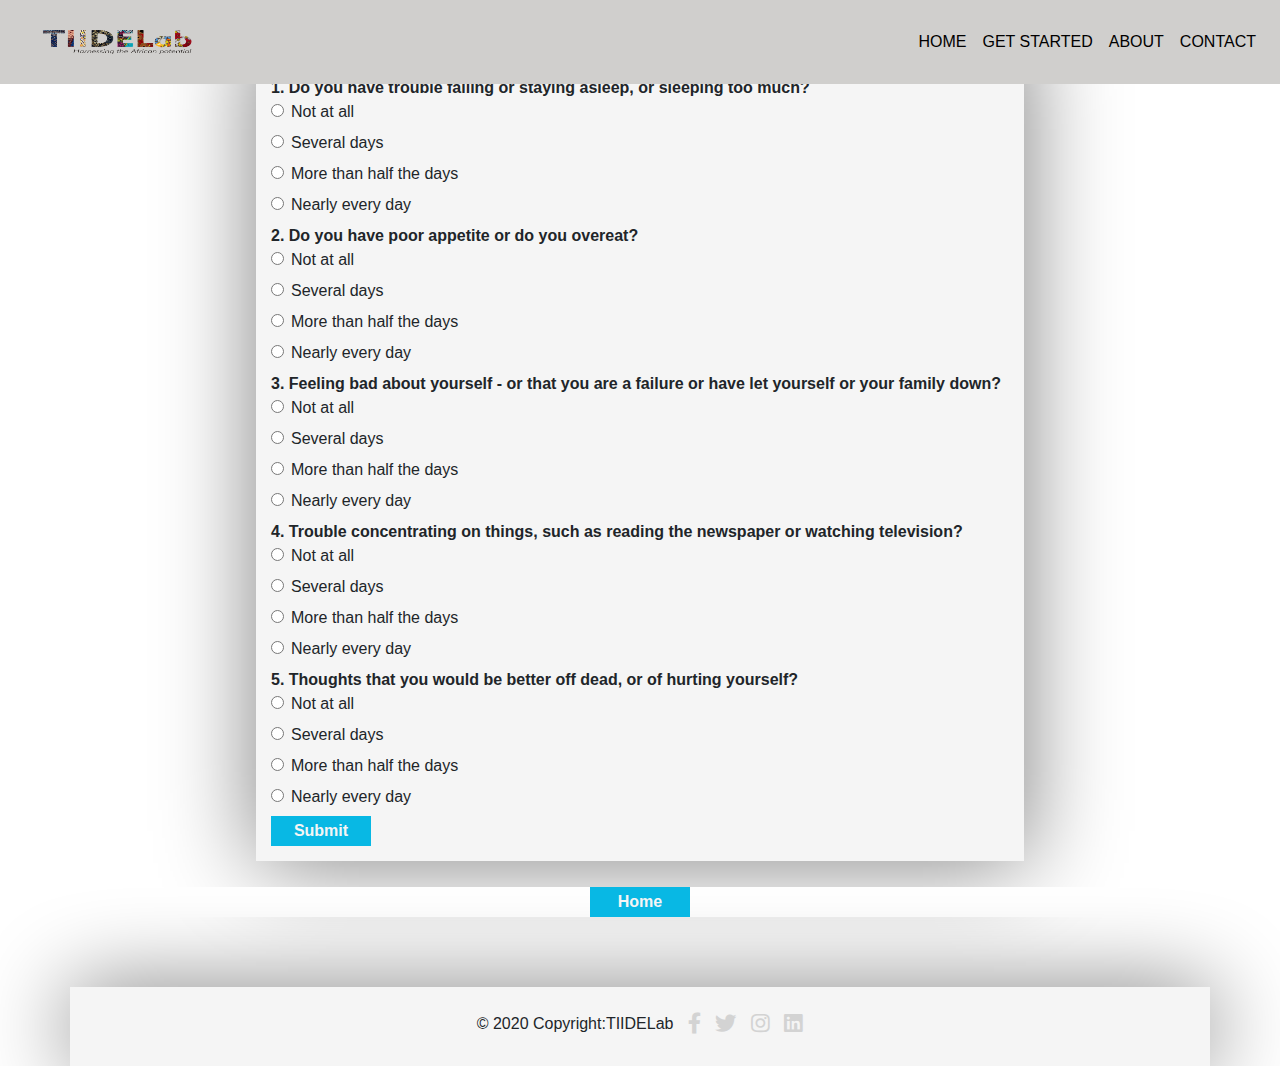
==== menstate/questions.html @ 83074257 "Add files via upload" ====
<!DOCTYPE html>
<html lang="en">
  <head>
    <meta charset="UTF-8" />
    <meta name="viewport" content="width=device-width, initial-scale=1.0" />
    <meta http-equiv="X-UA-Compatible" content="ie=edge" />
    <title>Mental state</title>
    <link rel="stylesheet" href="styles.css">
    <link rel="stylesheet" href="../styles.css">
    <link
      rel="stylesheet"
      href="https://stackpath.bootstrapcdn.com/bootstrap/4.4.1/css/bootstrap.min.css"
      integrity="sha384-Vkoo8x4CGsO3+Hhxv8T/Q5PaXtkKtu6ug5TOeNV6gBiFeWPGFN9MuhOf23Q9Ifjh"
      crossorigin="anonymous"
    />
    <link rel="stylesheet" href="https://cdnjs.cloudflare.com/ajax/libs/font-awesome/5.12.1/css/all.min.css">
  </head>
  <body class="wrapper">

   <nav class="navbar navbar-expand-lg navbar-dark bg-dark fixed-top" style="background-color: #d0cfcd !important;">
      <a class="navbar-brand" href="../index.html"><img src="../images/TIIDELogo1.png" style="width: 200px; height: 58px;"  alt=""></a>
      <button class="navbar-toggler" type="button" data-toggle="collapse" data-target="#navbarNav"
        aria-controls="navbarNav" aria-expanded="false" aria-label="Toggle navigation">
        <span class="navbar-toggler-icon"></span>
      </button>
      <div class="collapse navbar-collapse" id="navbarNav">
        <ul class="navbar-nav ml-auto">
          <li class="nav-item active">
            <a class="nav-link nav-item" href="../index.html">HOME <span class="sr-only">(current)</span></a>
          </li>
          <li class="nav-item">
            <a class="nav-link nav-item" href="#">GET STARTED</a>
          </li>
          <li class="nav-item">
            <a class="nav-link nav-item" href="../index.html">ABOUT</a>
          </li>
          <li class="nav-item">
            <a class="nav-link nav-item" href="../index.html">CONTACT</a>
          </li>
        </ul>
      </div>
    </nav>

   <form id="quiz">
   <div class="container questions-container">
            <fieldset class="fieldset" name="q1">
              <strong>1. Do you have trouble falling or staying asleep, or sleeping too much?</strong>
<div class="form-check">
   <input class="form-check-input" type="radio" name="q1" id="q11" value="1" required>
   <label class="form-check-label" for="q11">
   Not at all
   </label>
</div>
<div class="form-check">
   <input class="form-check-input" type="radio" name="q1" id="q12" value="2">
   <label class="form-check-label" for="q12">
   Several days
   </label>
</div>
<div class="form-check">
   <input class="form-check-input" type="radio" name="q1" id="q13" value="3">
   <label class="form-check-label" for="q13">
   More than half the days
   </label>
</div>
<div class="form-check">
   <input class="form-check-input" type="radio" name="q1" id="q14" value="4">
   <label class="form-check-label" for="q14">
   Nearly every day
   </label>
            </fieldset>

            <fieldset class="fieldset" name="q2" >
              <strong>2. Do you have poor appetite or do you overeat?</strong>
<div class="form-check">
   <input class="form-check-input" type="radio" name="q2" id="q21" value="1" required>
   <label class="form-check-label" for="q21">
   Not at all
   </label>
</div>
<div class="form-check">
   <input class="form-check-input" type="radio" name="q2" id="q22" value="2">
   <label class="form-check-label" for="q22">
  Several days
   </label>
</div>
<div class="form-check">
   <input class="form-check-input" type="radio" name="q2" id="q23" value="3">
   <label class="form-check-label" for="q23">
   More than half the days
   </label>
</div>
<div class="form-check">
   <input class="form-check-input" type="radio" name="q2" id="q24" value="4">
   <label class="form-check-label" for="q24">
   Nearly every day
   </label>
            </fieldset>



            <fieldset class="fieldset" name="q3">
              <strong>3. Feeling bad about yourself - or that you are a failure or have let yourself or your family down?</strong>
<div class="form-check">
   <input class="form-check-input" type="radio" name="q3" id="q31" value="1" required>
   <label class="form-check-label" for="q31">
   Not at all
   </label>
</div>
<div class="form-check">
   <input class="form-check-input" type="radio" name="q3" id="q32" value="2">
   <label class="form-check-label" for="q32">
  Several days
   </label>
</div>
<div class="form-check">
   <input class="form-check-input" type="radio" name="q3" id="q33" value="3">
   <label class="form-check-label" for="q33">
   More than half the days
   </label>
</div>
<div class="form-check">
   <input class="form-check-input" type="radio" name="q3" id="q34" value="4">
   <label class="form-check-label" for="q34">
   Nearly every day
   </label>
            </fieldset>


            <fieldset class="fieldset" name="q4" >
              <strong>4. Trouble concentrating on things, such as reading the newspaper or watching television?</strong>
<div class="form-check">
   <input class="form-check-input" type="radio" name="q4" id="q41" value="1" required>
   <label class="form-check-label" for="q41">
   Not at all
   </label>
</div>
<div class="form-check">
   <input class="form-check-input" type="radio" name="q4" id="q42" value="2">
   <label class="form-check-label" for="q42">
  Several days
   </label>
</div>
<div class="form-check">
   <input class="form-check-input" type="radio" name="q4" id="q43" value="3">
   <label class="form-check-label" for="q43">
   More than half the days
   </label>
</div>
<div class="form-check">
   <input class="form-check-input" type="radio" name="q4" id="q44" value="4">
   <label class="form-check-label" for="q44">
   Nearly every day
   </label>
            </fieldset>
            <fieldset class="fieldset" name="q5" >
              <strong>5. Thoughts that you would be better off dead, or of hurting yourself?</strong>
<div class="form-check">
   <input class="form-check-input" type="radio" name="q5" id="q51" value="1" required>
   <label class="form-check-label" for="q51">
   Not at all
   </label>
</div>
<div class="form-check">
   <input class="form-check-input" type="radio" name="q5" id="q52" value="2">
   <label class="form-check-label" for="q52">
  Several days
   </label>
</div>
<div class="form-check">
   <input class="form-check-input" type="radio" name="q5" id="q53" value="3">
   <label class="form-check-label" for="q53">
   More than half the days
   </label>
</div>
<div class="form-check">
   <input class="form-check-input" type="radio" name="q5" id="q54" value="4">
   <label class="form-check-label" for="q54">
   Nearly every day
   </label>
            </fieldset>

    <button>
    Submit
</button>

</div>


   </form>
   <div class="wrapper back-button">
      <a href="../index.html"><button class="button-home">Home</button></a>
  </div>

   <!-- The Modal -->
<div id="myModal" class="modal">

  <!-- Modal content -->
  <div class="modal-content" id="modal">
    <span class="close" id="close">&times;</span>
    <div id="advice">
       <div id="fit">
         <h1>You are fit</h1>
         <p>Avoid stress:A variety of factors, including work, education, family life, or relationships, can cause stress. It is important to try managing and addressing these stressful situations when they arise.</p>
         <p>Exercise:High-intensity exercise releases the feel-good chemicals, known as endorphins, into the body.</p>
         <p>Low-intensity exercise sustained over an extended period helps release proteins called neurotrophic factors, which improve brain function and make a person who is exercising feel better.</p>
         <p>Many people who are depressed have low motivation for exercise, so it is a good idea to start with 5 minutes of walking or doing an enjoyable activity and gradually increase the length of time over the coming days, weeks, and months.</p>
         <p>Avoid alcohol and drugs:There is a close link between depression, as well as anxiety disorders, and alcohol or other substance-use disorders.</p>
        </div>
      <div id="slight">
         <h1>You are experiencing situational depression </h1>
         <p>
            You should see a doctor if your symptoms are making it difficult for you to take care of your everyday responsibilities and activities. Treatment can help you better cope with stressful events.
            Treatment includes medications but make sure it is a doctor prescribing it for you
         </p>
         <p>
            However, supportive psychotherapy is generally the preferred treatment for situational depression as the treatment can help enhance coping mechanisms and resilience. This is important because it can help you cope with future challenges and potentially avoid future bouts of situational depression. One type of therapy that may help is cognitive behavioral therapy (CBT).
         </p>
         <p>Once treatment is helping you address your depression, you can also make some lifestyle changes that can help you cope. These include:</p>
         <ul>
            <li>getting exercise</li>
            <li>establishing healthy sleeping habits</li>
            <li>getting more rest and relaxation</li>
            <li>
               eating more healthfully
            </li>
            <li>strengthening your social support system</li>
         </ul>
      </div>
      <div id="psyc">
         <h1>You are Psychotically depressed</h1>
         <p>Don't fret. A person who receives treatment for psychotic depression can be back to their normal self in a couple of months.</p>
         <p>There are two modalities of treatment for psychotic depression, Dr. Rothschild says. “The combination of an antidepressant with an antipsychotic is one, and electroconvulsive therapy (ECT) is the other,” he says. “That is a decision to make with the family and it depends on the situation.”</p>
         <p>In some older patients, ECT may be used in order to avoid the side effects of medication. Sometimes a course of ECT is prescribed and then the antidepressant and antipsychotic are taken afterward. Talk therapy can be helpful, too, he says, but only after the first line treatment of medication or ECT has been started, Dr. Rothschild says.</p>
      </div>

      <div id="major">
         <h1>You are experiencing Major depression</h1>
         <p>The most helpful treatment is a combination of psychotherapy and medication.Medication should be prescibed by a medical professional</p>
         <p>It usually takes at least two to six weeks of taking any antidepressant to see improvement. It may take several trials to find the medication that works best. Once the right medication is found, it may take up to a few months to find a proper dose and for the full positive effect to be seen.</p>
         <p>A number of psychotherapy techniques have been demonstrated to be helpful, depending on the causes of the depression, the availability of family and other social support, and personal style and preference. A technique called cognitive behavioral therapy is designed to help a depressed person recognize negative thinking and teaches techniques for controlling symptoms. Psychodynamic, insight-oriented or interpersonal psychotherapy can help depressed people to sort out conflicts in important relationships or explore the history behind symptoms</p>
         <p>In some situations, a treatment called electroconvulsive therapy (ECT) can be a life-saving option. This treatment is controversial, but very effective. In ECT, an electrical impulse is applied to the person's scalp and passes to the brain, causing a seizure. The patient is under anesthesia and is monitored carefully. Medication is given before the procedure to prevent any outward signs of convulsions, which helps to prevent injury. Improvement is seen gradually over a period of days to weeks after the treatment. ECT is the quickest and most effective treatment for the most severe forms of depression, and in most people, it is not more risky than other antidepressant treatments.</p>
      </div>
      <div>
         <a href="#"><h3>Here's a link to a professional</h3></a>
      </div>
    </div>
  </div>

</div>
<footer class="page-footer">
   <div class="container">
     <div class="row justify-content-center">
       <div class="footer-copyright">
         <span> © 2020 Copyright:TIIDELab</span>
         <a href=""><i class="fab fa-facebook-f fa-lg footer-icon"></i></a>
         <a href=""><i class="fab fa-twitter fa-lg footer-icon"></i></a>
         <a href=""><i class="fab fa-instagram fa-lg footer-icon"></i></a>
         <a href=""><i class="fab fa-linkedin fa-lg footer-icon"></i></a>
       </div>
     </div>
   </div>
 </footer>
    
    <script
      src="https://code.jquery.com/jquery-3.4.1.slim.min.js"
      integrity="sha384-J6qa4849blE2+poT4WnyKhv5vZF5SrPo0iEjwBvKU7imGFAV0wwj1yYfoRSJoZ+n"
      crossorigin="anonymous"
    ></script>
    <script
      src="https://cdn.jsdelivr.net/npm/popper.js@1.16.0/dist/umd/popper.min.js"
      integrity="sha384-Q6E9RHvbIyZFJoft+2mJbHaEWldlvI9IOYy5n3zV9zzTtmI3UksdQRVvoxMfooAo"
      crossorigin="anonymous"
    ></script>
    <script
      src="https://stackpath.bootstrapcdn.com/bootstrap/4.4.1/js/bootstrap.min.js"
      integrity="sha384-wfSDF2E50Y2D1uUdj0O3uMBJnjuUD4Ih7YwaYd1iqfktj0Uod8GCExl3Og8ifwB6"
      crossorigin="anonymous"
    ></script>
    <script src="index.js"></script>
  </body>
</html>
---- menstate/styles.css ----
body {
  font-family: Arial, Helvetica, sans-serif;
  width: 100%;
  height: 700px;
}
/* The Modal (background) */
.modal {
  display: none; /* Hidden by default */
  position: fixed; /* Stay in place */
  z-index: 100; /* Sit on top */
  padding: 0 250px;
  left: 0;
  top: 0;
  right: 0;
  bottom: 0;
  width: 100%; /* Full width */
  height: 100%; /* Full height */
  overflow: auto; /* Enable scroll if needed */
  background-color: rgba(0, 0, 0, 0.9); /* Black w/ opacity */

}

/* Modal Content */
.modal-content {
  margin: auto;
  padding: 0px 20px 20px 20px;
  border: 1px solid #888;
  position: fixed;
  top: 0;
  width: 80%;
  height: 95vh;
  overflow-y: auto;
  line-height: 150%;
}

#modal {
  background-color: #f7f7f7;
  color: black;
}

/* The Close Button */
.close {
  display: inline-block;
  font-size: 28px;
  font-weight: bold;
}

#close {
  color: rgb(241, 43, 43, 5.7);

}

.close:hover,
.close:focus {
  color: #000;
  text-decoration: none;
  cursor: pointer;
}

.container {
  background-color: whitesmoke;
  margin: 2% 10% 2% 10%;
  padding-bottom: 2%;
  padding-top: 2%;
  box-shadow: 1px 1px 10vmin 1px gray;
}

.wrapper {
  background-color: white;
}

#quiz {
  width: 60%;
  margin: 2% 0% 2% 20%;
}

.form-check {
  margin-bottom: 7px;
}

button{
  background-color: #08b8e4;
  width: 100px;
  border: none;
  height: 30px;
  font-size: larger;
  font-weight: bolder;
  color: whitesmoke;
}
.questions-container{
    padding-top: 50px;
}
.back-button{
  text-align: center;
  margin-bottom: 70px;
}
---- styles.css ----
* {
    margin: 0;
    padding: 0;
    -webkit-box-sizing: border-box;
    -moz-box-sizing: border-box;
    box-sizing: border-box;
}
.carousel-caption{
    padding-bottom: 400px;
}

.about{
    padding: 150px;
}
.nav-item{
color: black !important;
}

.newsletter-input {
    width: 70%;
    height: 60px;
    border: 1px solid #a7671d;
    border-radius: 50px;
    background: none;
    padding: 0 25px;
}

.newsletter-btn {
    display: inline-block;
    font-weight: 700;
    text-align: center;
    border: 2px solid transparent;
    padding: 0 32px;
    font-size: 16px;
    line-height: 46px;
    border-radius: 50px;
    background-color: #38f9d7;
    margin-top: 10px;
}

.btn-default {
    background: rgb(16, 156, 167);
    color: #fff;
    font-weight: 600;
}

.form-control {
    border: 1px solid #a7671d;
}
.contact-form{
    margin-left: 30%;
    margin-top: 10px;
    padding-top: 10px;
}
.footer-icon{
    padding-left: 10px;
    padding-bottom: 10px;
    color: lightgrey;
}
.footer-icon:hover{
    color:blueviolet ;
}
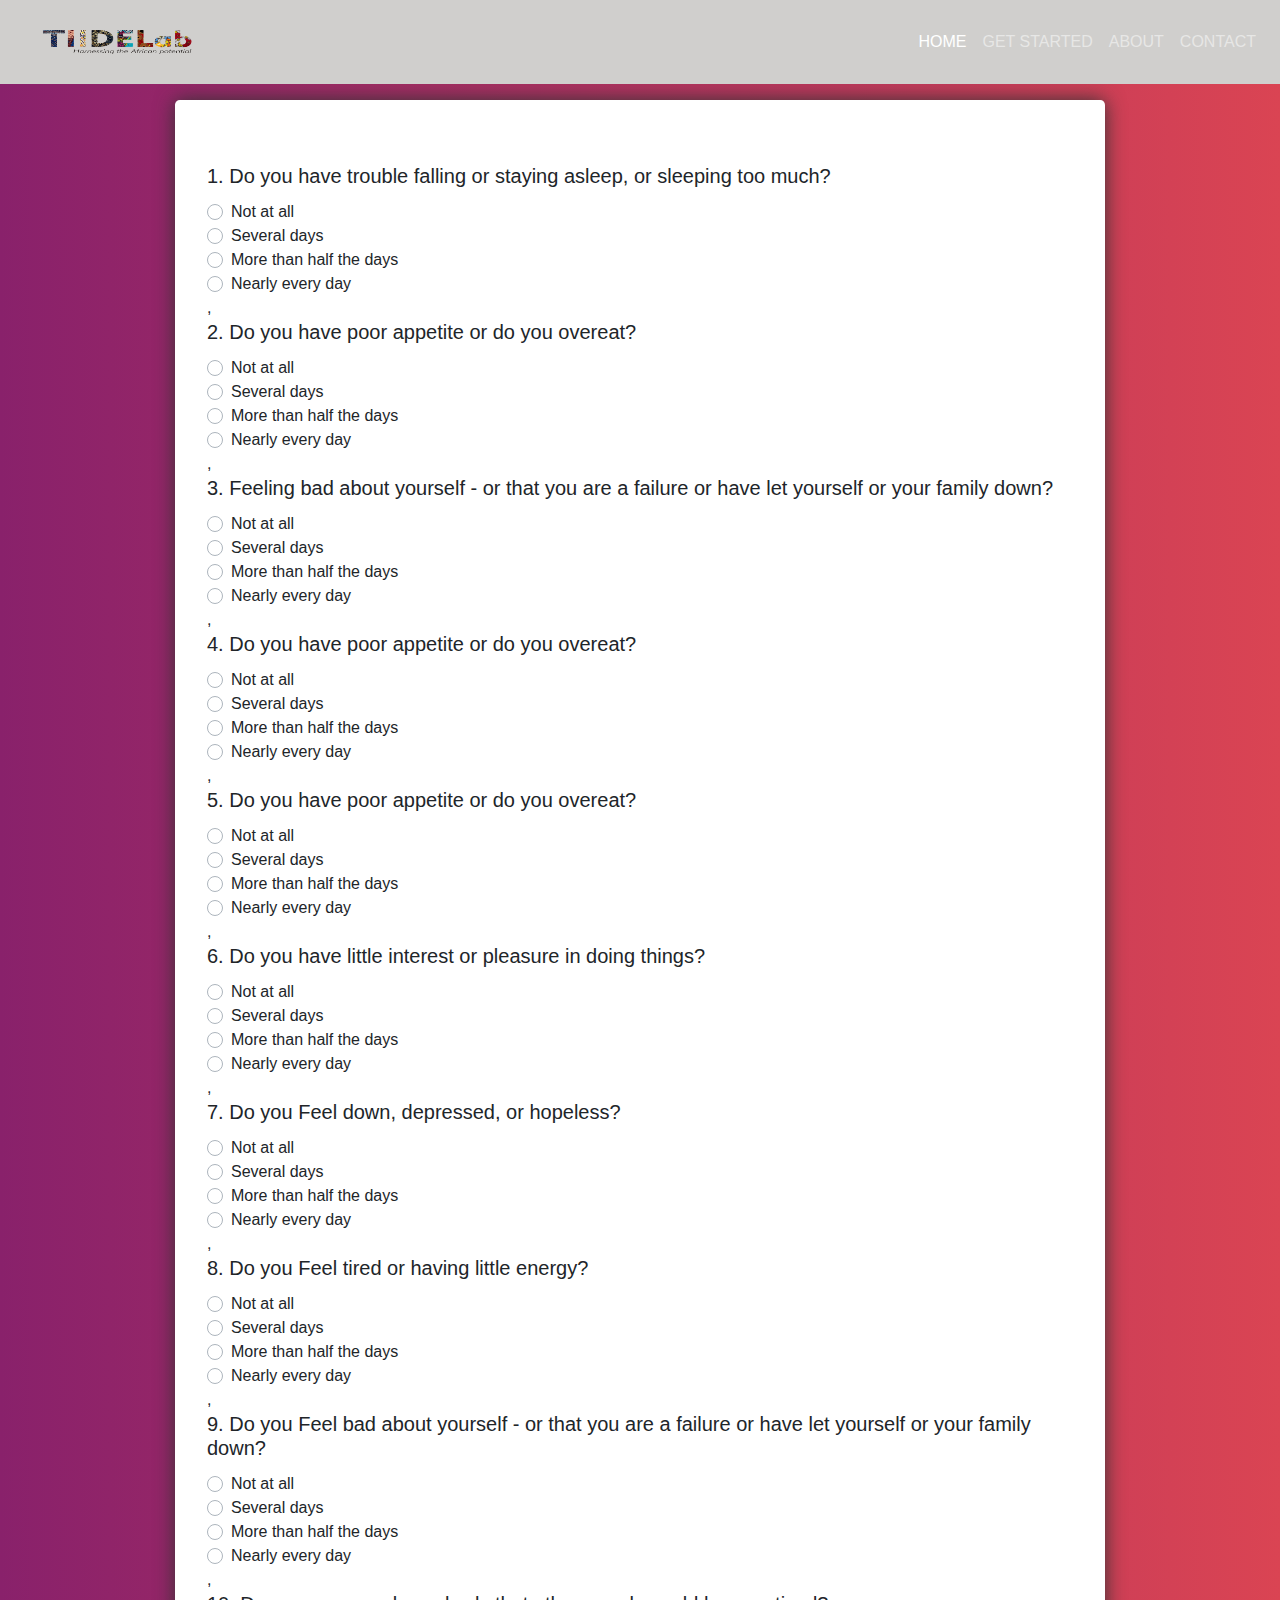
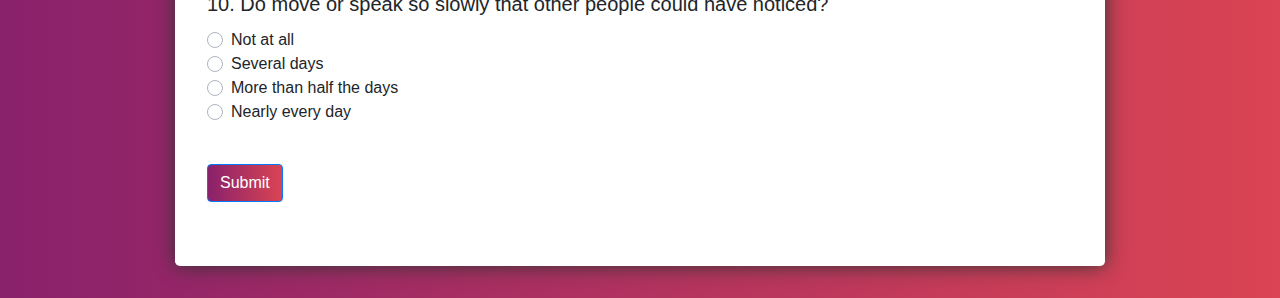
==== commit 824f5c31: "Add files via upload" ====
--- a/menstate/questions.html
+++ b/menstate/questions.html
@@ -5,263 +5,263 @@
     <meta name="viewport" content="width=device-width, initial-scale=1.0" />
     <meta http-equiv="X-UA-Compatible" content="ie=edge" />
     <title>Mental state</title>
-    <link rel="stylesheet" href="styles.css">
-    <link rel="stylesheet" href="../styles.css">
     <link
       rel="stylesheet"
       href="https://stackpath.bootstrapcdn.com/bootstrap/4.4.1/css/bootstrap.min.css"
       integrity="sha384-Vkoo8x4CGsO3+Hhxv8T/Q5PaXtkKtu6ug5TOeNV6gBiFeWPGFN9MuhOf23Q9Ifjh"
       crossorigin="anonymous"
     />
-    <link rel="stylesheet" href="https://cdnjs.cloudflare.com/ajax/libs/font-awesome/5.12.1/css/all.min.css">
+    <link href="styles.css" />
   </head>
-  <body class="wrapper">
-
-   <nav class="navbar navbar-expand-lg navbar-dark bg-dark fixed-top" style="background-color: #d0cfcd !important;">
-      <a class="navbar-brand" href="../index.html"><img src="../images/TIIDELogo1.png" style="width: 200px; height: 58px;"  alt=""></a>
-      <button class="navbar-toggler" type="button" data-toggle="collapse" data-target="#navbarNav"
-        aria-controls="navbarNav" aria-expanded="false" aria-label="Toggle navigation">
+  <body
+    style="background: #DA4453;  /* fallback for old browsers */
+  background: -webkit-linear-gradient(to right, #89216B, #DA4453);  /* Chrome 10-25, Safari 5.1-6 */
+  background: linear-gradient(to right, #89216B, #DA4453); /* W3C, IE 10+/ Edge, Firefox 16+, Chrome 26+, Opera 12+, Safari 7+ */
+  "
+  >
+    <nav
+      class="navbar navbar-expand-lg navbar-dark bg-dark fixed-top"
+      style="background-color: #d0cfcd !important;"
+    >
+      <a class="navbar-brand" href="../index.html"
+        ><img
+          src="../images/TIIDELogo1.png"
+          style="width: 200px; height: 58px;"
+          alt=""
+      /></a>
+      <button
+        class="navbar-toggler"
+        type="button"
+        data-toggle="collapse"
+        data-target="#navbarNav"
+        aria-controls="navbarNav"
+        aria-expanded="false"
+        aria-label="Toggle navigation"
+      >
         <span class="navbar-toggler-icon"></span>
       </button>
       <div class="collapse navbar-collapse" id="navbarNav">
-        <ul class="navbar-nav ml-auto">
+        <ul class="navbar-nav ml-auto" style="font-weight: 500;">
           <li class="nav-item active">
-            <a class="nav-link nav-item" href="../index.html">HOME <span class="sr-only">(current)</span></a>
+            <a class="nav-link nav-item" href="../index.html"
+              >HOME <span class="sr-only">(current)</span></a
+            >
           </li>
           <li class="nav-item">
             <a class="nav-link nav-item" href="#">GET STARTED</a>
           </li>
           <li class="nav-item">
-            <a class="nav-link nav-item" href="../index.html">ABOUT</a>
+            <a class="nav-link nav-item" href="../index.html#about-Area"
+              >ABOUT</a
+            >
           </li>
           <li class="nav-item">
-            <a class="nav-link nav-item" href="../index.html">CONTACT</a>
+            <a
+              class="nav-link nav-item font-mod"
+              href="../index.html#contact-area"
+              >CONTACT</a
+            >
           </li>
         </ul>
       </div>
     </nav>
-
-   <form id="quiz">
-   <div class="container questions-container">
-            <fieldset class="fieldset" name="q1">
-              <strong>1. Do you have trouble falling or staying asleep, or sleeping too much?</strong>
-<div class="form-check">
-   <input class="form-check-input" type="radio" name="q1" id="q11" value="1" required>
-   <label class="form-check-label" for="q11">
-   Not at all
-   </label>
-</div>
-<div class="form-check">
-   <input class="form-check-input" type="radio" name="q1" id="q12" value="2">
-   <label class="form-check-label" for="q12">
-   Several days
-   </label>
-</div>
-<div class="form-check">
-   <input class="form-check-input" type="radio" name="q1" id="q13" value="3">
-   <label class="form-check-label" for="q13">
-   More than half the days
-   </label>
-</div>
-<div class="form-check">
-   <input class="form-check-input" type="radio" name="q1" id="q14" value="4">
-   <label class="form-check-label" for="q14">
-   Nearly every day
-   </label>
-            </fieldset>
-
-            <fieldset class="fieldset" name="q2" >
-              <strong>2. Do you have poor appetite or do you overeat?</strong>
-<div class="form-check">
-   <input class="form-check-input" type="radio" name="q2" id="q21" value="1" required>
-   <label class="form-check-label" for="q21">
-   Not at all
-   </label>
-</div>
-<div class="form-check">
-   <input class="form-check-input" type="radio" name="q2" id="q22" value="2">
-   <label class="form-check-label" for="q22">
-  Several days
-   </label>
-</div>
-<div class="form-check">
-   <input class="form-check-input" type="radio" name="q2" id="q23" value="3">
-   <label class="form-check-label" for="q23">
-   More than half the days
-   </label>
-</div>
-<div class="form-check">
-   <input class="form-check-input" type="radio" name="q2" id="q24" value="4">
-   <label class="form-check-label" for="q24">
-   Nearly every day
-   </label>
-            </fieldset>
-
-
-
-            <fieldset class="fieldset" name="q3">
-              <strong>3. Feeling bad about yourself - or that you are a failure or have let yourself or your family down?</strong>
-<div class="form-check">
-   <input class="form-check-input" type="radio" name="q3" id="q31" value="1" required>
-   <label class="form-check-label" for="q31">
-   Not at all
-   </label>
-</div>
-<div class="form-check">
-   <input class="form-check-input" type="radio" name="q3" id="q32" value="2">
-   <label class="form-check-label" for="q32">
-  Several days
-   </label>
-</div>
-<div class="form-check">
-   <input class="form-check-input" type="radio" name="q3" id="q33" value="3">
-   <label class="form-check-label" for="q33">
-   More than half the days
-   </label>
-</div>
-<div class="form-check">
-   <input class="form-check-input" type="radio" name="q3" id="q34" value="4">
-   <label class="form-check-label" for="q34">
-   Nearly every day
-   </label>
-            </fieldset>
-
-
-            <fieldset class="fieldset" name="q4" >
-              <strong>4. Trouble concentrating on things, such as reading the newspaper or watching television?</strong>
-<div class="form-check">
-   <input class="form-check-input" type="radio" name="q4" id="q41" value="1" required>
-   <label class="form-check-label" for="q41">
-   Not at all
-   </label>
-</div>
-<div class="form-check">
-   <input class="form-check-input" type="radio" name="q4" id="q42" value="2">
-   <label class="form-check-label" for="q42">
-  Several days
-   </label>
-</div>
-<div class="form-check">
-   <input class="form-check-input" type="radio" name="q4" id="q43" value="3">
-   <label class="form-check-label" for="q43">
-   More than half the days
-   </label>
-</div>
-<div class="form-check">
-   <input class="form-check-input" type="radio" name="q4" id="q44" value="4">
-   <label class="form-check-label" for="q44">
-   Nearly every day
-   </label>
-            </fieldset>
-            <fieldset class="fieldset" name="q5" >
-              <strong>5. Thoughts that you would be better off dead, or of hurting yourself?</strong>
-<div class="form-check">
-   <input class="form-check-input" type="radio" name="q5" id="q51" value="1" required>
-   <label class="form-check-label" for="q51">
-   Not at all
-   </label>
-</div>
-<div class="form-check">
-   <input class="form-check-input" type="radio" name="q5" id="q52" value="2">
-   <label class="form-check-label" for="q52">
-  Several days
-   </label>
-</div>
-<div class="form-check">
-   <input class="form-check-input" type="radio" name="q5" id="q53" value="3">
-   <label class="form-check-label" for="q53">
-   More than half the days
-   </label>
-</div>
-<div class="form-check">
-   <input class="form-check-input" type="radio" name="q5" id="q54" value="4">
-   <label class="form-check-label" for="q54">
-   Nearly every day
-   </label>
-            </fieldset>
-
-    <button>
-    Submit
-</button>
-
-</div>
-
-
-   </form>
-   <div class="wrapper back-button">
-      <a href="../index.html"><button class="button-home">Home</button></a>
-  </div>
-
-   <!-- The Modal -->
-<div id="myModal" class="modal">
-
-  <!-- Modal content -->
-  <div class="modal-content" id="modal">
-    <span class="close" id="close">&times;</span>
-    <div id="advice">
-       <div id="fit">
-         <h1>You are fit</h1>
-         <p>Avoid stress:A variety of factors, including work, education, family life, or relationships, can cause stress. It is important to try managing and addressing these stressful situations when they arise.</p>
-         <p>Exercise:High-intensity exercise releases the feel-good chemicals, known as endorphins, into the body.</p>
-         <p>Low-intensity exercise sustained over an extended period helps release proteins called neurotrophic factors, which improve brain function and make a person who is exercising feel better.</p>
-         <p>Many people who are depressed have low motivation for exercise, so it is a good idea to start with 5 minutes of walking or doing an enjoyable activity and gradually increase the length of time over the coming days, weeks, and months.</p>
-         <p>Avoid alcohol and drugs:There is a close link between depression, as well as anxiety disorders, and alcohol or other substance-use disorders.</p>
+    <form id="quiz" style="margin-top: 100px;">
+      <div class="container col-9">
+        <div
+          class="jumbotron"
+          style="box-shadow: 0px 0px 20px 0px #333; background-color: #fff;"
+        >
+          <div id="allquestions"></div>
+
+          <button
+            id="formButton"
+            class="btn btn-primary"
+            style="background: #DA4453;  /* fallback for old browsers */
+          background: -webkit-linear-gradient(to right, #89216B, #DA4453);  /* Chrome 10-25, Safari 5.1-6 */
+          background: linear-gradient(to right, #89216B, #DA4453); margin-top: 40px
+           "
+          >
+            Submit
+          </button>
         </div>
-      <div id="slight">
-         <h1>You are experiencing situational depression </h1>
-         <p>
-            You should see a doctor if your symptoms are making it difficult for you to take care of your everyday responsibilities and activities. Treatment can help you better cope with stressful events.
-            Treatment includes medications but make sure it is a doctor prescribing it for you
-         </p>
-         <p>
-            However, supportive psychotherapy is generally the preferred treatment for situational depression as the treatment can help enhance coping mechanisms and resilience. This is important because it can help you cope with future challenges and potentially avoid future bouts of situational depression. One type of therapy that may help is cognitive behavioral therapy (CBT).
-         </p>
-         <p>Once treatment is helping you address your depression, you can also make some lifestyle changes that can help you cope. These include:</p>
-         <ul>
-            <li>getting exercise</li>
-            <li>establishing healthy sleeping habits</li>
-            <li>getting more rest and relaxation</li>
-            <li>
-               eating more healthfully
-            </li>
-            <li>strengthening your social support system</li>
-         </ul>
       </div>
-      <div id="psyc">
-         <h1>You are Psychotically depressed</h1>
-         <p>Don't fret. A person who receives treatment for psychotic depression can be back to their normal self in a couple of months.</p>
-         <p>There are two modalities of treatment for psychotic depression, Dr. Rothschild says. “The combination of an antidepressant with an antipsychotic is one, and electroconvulsive therapy (ECT) is the other,” he says. “That is a decision to make with the family and it depends on the situation.”</p>
-         <p>In some older patients, ECT may be used in order to avoid the side effects of medication. Sometimes a course of ECT is prescribed and then the antidepressant and antipsychotic are taken afterward. Talk therapy can be helpful, too, he says, but only after the first line treatment of medication or ECT has been started, Dr. Rothschild says.</p>
-      </div>
-
-      <div id="major">
-         <h1>You are experiencing Major depression</h1>
-         <p>The most helpful treatment is a combination of psychotherapy and medication.Medication should be prescibed by a medical professional</p>
-         <p>It usually takes at least two to six weeks of taking any antidepressant to see improvement. It may take several trials to find the medication that works best. Once the right medication is found, it may take up to a few months to find a proper dose and for the full positive effect to be seen.</p>
-         <p>A number of psychotherapy techniques have been demonstrated to be helpful, depending on the causes of the depression, the availability of family and other social support, and personal style and preference. A technique called cognitive behavioral therapy is designed to help a depressed person recognize negative thinking and teaches techniques for controlling symptoms. Psychodynamic, insight-oriented or interpersonal psychotherapy can help depressed people to sort out conflicts in important relationships or explore the history behind symptoms</p>
-         <p>In some situations, a treatment called electroconvulsive therapy (ECT) can be a life-saving option. This treatment is controversial, but very effective. In ECT, an electrical impulse is applied to the person's scalp and passes to the brain, causing a seizure. The patient is under anesthesia and is monitored carefully. Medication is given before the procedure to prevent any outward signs of convulsions, which helps to prevent injury. Improvement is seen gradually over a period of days to weeks after the treatment. ECT is the quickest and most effective treatment for the most severe forms of depression, and in most people, it is not more risky than other antidepressant treatments.</p>
-      </div>
-      <div>
-         <a href="#"><h3>Here's a link to a professional</h3></a>
+    </form>
+
+    <!-- Modal -->
+    <div
+      class="modal fade"
+      id="exampleModalCenter"
+      tabindex="-1"
+      role="dialog"
+      aria-labelledby="exampleModalCenterTitle"
+      aria-hidden="true"
+    >
+      <div
+        class="modal-dialog modal-dialog-scrollable modal-dialog-centered"
+        role="document"
+      >
+        <div class="modal-content">
+          <div class="modal-header">
+            <h5 class="modal-title" id="exampleModalCenterTitle">
+              Modal title
+            </h5>
+            <button
+              type="button"
+              class="close"
+              data-dismiss="modal"
+              aria-label="Close"
+            >
+              <span aria-hidden="true" id="close">&times;</span>
+            </button>
+          </div>
+          <div class="modal-body">
+            <div id="advice">
+              <div id="fit">
+                <h1>You are fit</h1>
+                <p>
+                  Avoid stress:A variety of factors, including work, education,
+                  family life, or relationships, can cause stress. It is
+                  important to try managing and addressing these stressful
+                  situations when they arise.
+                </p>
+                <p>
+                  Exercise:High-intensity exercise releases the feel-good
+                  chemicals, known as endorphins, into the body.
+                </p>
+                <p>
+                  Low-intensity exercise sustained over an extended period helps
+                  release proteins called neurotrophic factors, which improve
+                  brain function and make a person who is exercising feel
+                  better.
+                </p>
+                <p>
+                  Many people who are depressed have low motivation for
+                  exercise, so it is a good idea to start with 5 minutes of
+                  walking or doing an enjoyable activity and gradually increase
+                  the length of time over the coming days, weeks, and months.
+                </p>
+                <p>
+                  Avoid alcohol and drugs:There is a close link between
+                  depression, as well as anxiety disorders, and alcohol or other
+                  substance-use disorders.
+                </p>
+                <p></p>
+              </div>
+              <div id="slight">
+                <h1>You are experiencing situational depression</h1>
+                <p>
+                  You should see a doctor if your symptoms are making it
+                  difficult for you to take care of your everyday
+                  responsibilities and activities. Treatment can help you better
+                  cope with stressful events. Treatment includes medications but
+                  make sure it is a doctor prescribing it for you
+                </p>
+                <p>
+                  However, supportive psychotherapy is generally the preferred
+                  treatment for situational depression as the treatment can help
+                  enhance coping mechanisms and resilience. This is important
+                  because it can help you cope with future challenges and
+                  potentially avoid future bouts of situational depression. One
+                  type of therapy that may help is cognitive behavioral therapy
+                  (CBT).
+                </p>
+                <p>
+                  Once treatment is helping you address your depression, you can
+                  also make some lifestyle changes that can help you cope. These
+                  include:
+                </p>
+                <ul>
+                  <li>getting exercise</li>
+                  <li>establishing healthy sleeping habits</li>
+                  <li>getting more rest and relaxation</li>
+                  <li>
+                    eating more healthfully
+                  </li>
+                  <li>strengthening your social support system</li>
+                </ul>
+              </div>
+              <div id="psyc">
+                <h1>You are Psychotically depressed</h1>
+                <p>
+                  Dont fret. A person who receives treatment for psychotic
+                  depression can be back to their normal self in a couple of
+                  months.
+                </p>
+                <p>
+                  There are two modalities of treatment for psychotic
+                  depression, Dr. Rothschild says. “The combination of an
+                  antidepressant with an antipsychotic is one, and
+                  electroconvulsive therapy (ECT) is the other,” he says. “That
+                  is a decision to make with the family and it depends on the
+                  situation.”
+                </p>
+                <p>
+                  In some older patients, ECT may be used in order to avoid the
+                  side effects of medication. Sometimes a course of ECT is
+                  prescribed and then the antidepressant and antipsychotic are
+                  taken afterward. Talk therapy can be helpful, too, he says,
+                  but only after the first line treatment of medication or ECT
+                  has been started, Dr. Rothschild says.
+                </p>
+              </div>
+
+              <div id="major">
+                <h1>You are experiencing Major depression</h1>
+                <p>
+                  The most helpful treatment is a combination of psychotherapy
+                  and medication.Medication should be prescibed by a medical
+                  professional
+                </p>
+                <p>
+                  It usually takes at least two to six weeks of taking any
+                  antidepressant to see improvement. It may take several trials
+                  to find the medication that works best. Once the right
+                  medication is found, it may take up to a few months to find a
+                  proper dose and for the full positive effect to be seen.
+                </p>
+                <p>
+                  A number of psychotherapy techniques have been demonstrated to
+                  be helpful, depending on the causes of the depression, the
+                  availability of family and other social support, and personal
+                  style and preference. A technique called cognitive behavioral
+                  therapy is designed to help a depressed person recognize
+                  negative thinking and teaches techniques for controlling
+                  symptoms. Psychodynamic, insight-oriented or interpersonal
+                  psychotherapy can help depressed people to sort out conflicts
+                  in important relationships or explore the history behind
+                  symptoms
+                </p>
+                <p>
+                  In some situations, a treatment called electroconvulsive
+                  therapy (ECT) can be a life-saving option. This treatment is
+                  controversial, but very effective. In ECT, an electrical
+                  impulse is applied to the person's scalp and passes to the
+                  brain, causing a seizure. The patient is under anesthesia and
+                  is monitored carefully. Medication is given before the
+                  procedure to prevent any outward signs of convulsions, which
+                  helps to prevent injury. Improvement is seen gradually over a
+                  period of days to weeks after the treatment. ECT is the
+                  quickest and most effective treatment for the most severe
+                  forms of depression, and in most people, it is not more risky
+                  than other antidepressant treatments.
+                </p>
+              </div>
+            </div>
+          </div>
+          <div class="modal-footer">
+            <button
+              type="button"
+              class="btn btn-secondary"
+              data-dismiss="modal"
+              id="close2"
+            >
+              Close
+            </button>
+          </div>
+        </div>
       </div>
     </div>
-  </div>
-
-</div>
-<footer class="page-footer">
-   <div class="container">
-     <div class="row justify-content-center">
-       <div class="footer-copyright">
-         <span> © 2020 Copyright:TIIDELab</span>
-         <a href=""><i class="fab fa-facebook-f fa-lg footer-icon"></i></a>
-         <a href=""><i class="fab fa-twitter fa-lg footer-icon"></i></a>
-         <a href=""><i class="fab fa-instagram fa-lg footer-icon"></i></a>
-         <a href=""><i class="fab fa-linkedin fa-lg footer-icon"></i></a>
-       </div>
-     </div>
-   </div>
- </footer>
-    
+
     <script
       src="https://code.jquery.com/jquery-3.4.1.slim.min.js"
       integrity="sha384-J6qa4849blE2+poT4WnyKhv5vZF5SrPo0iEjwBvKU7imGFAV0wwj1yYfoRSJoZ+n"
--- a/menstate/styles.css
+++ b/menstate/styles.css
@@ -3,6 +3,7 @@
   width: 100%;
   height: 700px;
 }
+
 /* The Modal (background) */
 .modal {
   display: none; /* Hidden by default */
@@ -17,7 +18,6 @@
   height: 100%; /* Full height */
   overflow: auto; /* Enable scroll if needed */
   background-color: rgba(0, 0, 0, 0.9); /* Black w/ opacity */
-
 }
 
 /* Modal Content */
@@ -47,7 +47,6 @@
 
 #close {
   color: rgb(241, 43, 43, 5.7);
-
 }
 
 .close:hover,
@@ -78,7 +77,7 @@
   margin-bottom: 7px;
 }
 
-button{
+button {
   background-color: #08b8e4;
   width: 100px;
   border: none;
@@ -87,10 +86,17 @@
   font-weight: bolder;
   color: whitesmoke;
 }
-.questions-container{
-    padding-top: 50px;
+.questions-container {
+  padding-top: 50px;
 }
-.back-button{
+.back-button {
   text-align: center;
   margin-bottom: 70px;
-}+}
+
+.modal-content {
+  width: 0;
+}
+.navbar-dark.navbar-nav.nav-link {
+  color: #000 !important;
+}
